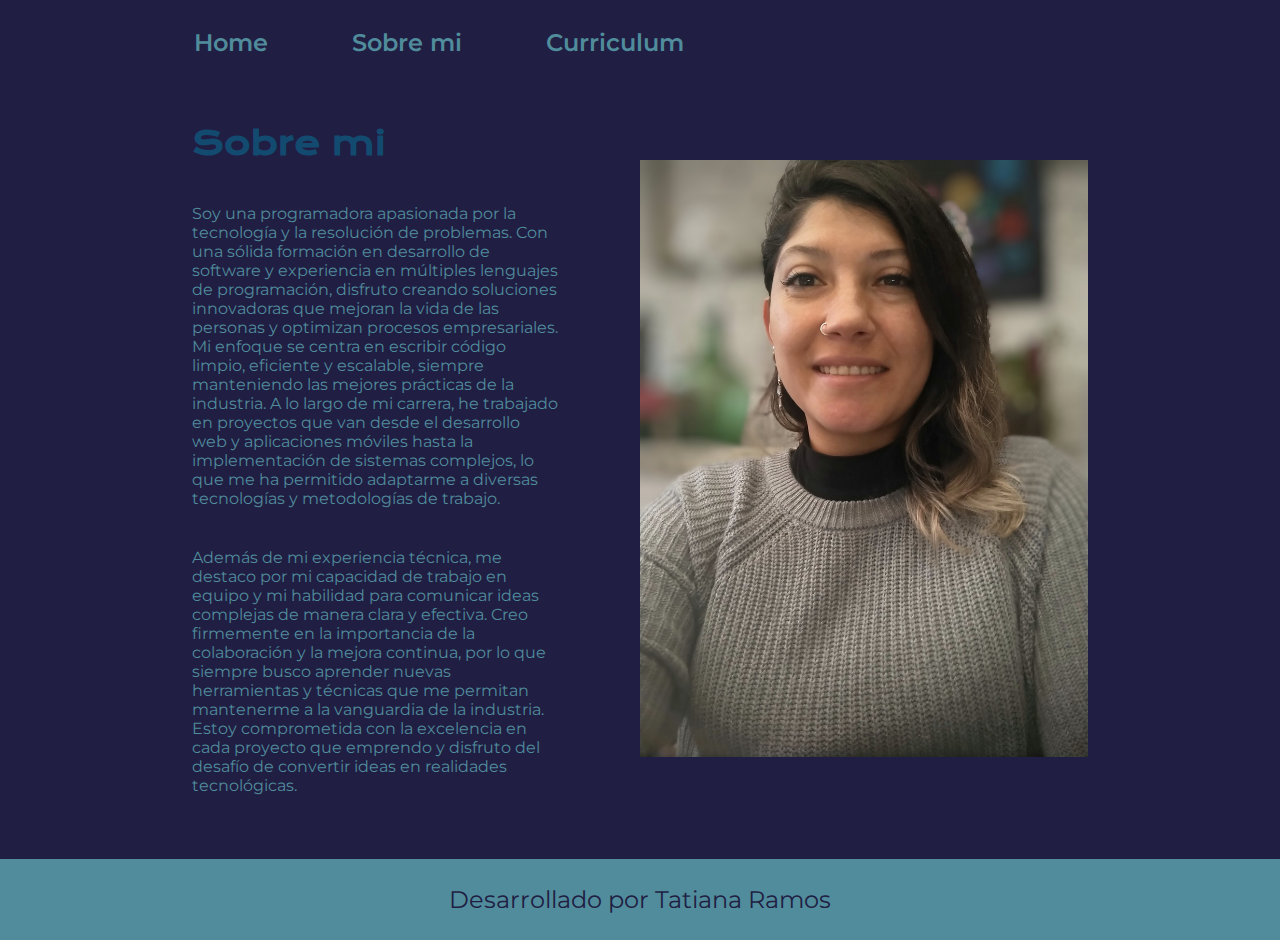
==== about.html @ 74ca8efa "mi proyecto" ====
<!DOCTYPE html>
<html lang="en-mx">
<head>
    <meta charset="UTF-8">
    <meta name="viewport" content="width=device-width, initial-scale=1.0">
    <title>Sobre mi </title>
    <link rel = "stylesheet" href="./styles/style.css">

</head>
<body>
    <header class="header">
        <nav class="header__menu">
            <a class="header__menu__link" href="index.html">
                Home</a> 
            <a class="header__menu__link" href="about.html">
                Sobre mi</a>
                <a class="header__menu__link" href="curriculum.html">
                Curriculum</a>
        </nav>
    </header>

    <main class="presentacion">
        <section class="presentacion__contenido">
            <h1 class="presentacion__contenido__titulo">Sobre mi </h1>
            <p class="presentacion__contenido__texto">Soy una programadora apasionada por la tecnología y la resolución de problemas. Con una sólida formación en desarrollo de software y experiencia en múltiples lenguajes de programación, disfruto creando soluciones innovadoras que mejoran la vida de las personas y optimizan procesos empresariales. Mi enfoque se centra en escribir código limpio, eficiente y escalable, siempre manteniendo las mejores prácticas de la industria. A lo largo de mi carrera, he trabajado en proyectos que van desde el desarrollo web y aplicaciones móviles hasta la implementación de sistemas complejos, lo que me ha permitido adaptarme a diversas tecnologías y metodologías de trabajo.
            </p>
            <p class="presentacion__contenido__texto">Además de mi experiencia técnica, me destaco por mi capacidad de trabajo en equipo y mi habilidad para comunicar ideas complejas de manera clara y efectiva. Creo firmemente en la importancia de la colaboración y la mejora continua, por lo que siempre busco aprender nuevas herramientas y técnicas que me permitan mantenerme a la vanguardia de la industria. Estoy comprometida con la excelencia en cada proyecto que emprendo y disfruto del desafío de convertir ideas en realidades tecnológicas.
            </p>
        </section>

    
        <img class= "presentacion__imagen" src="./assets/foto.jpg.jpg" alt="Tatiana desarrollando" />

    </main>
    <footer class="footer">
        <p>Desarrollado por Tatiana Ramos</p>
    </footer> 
</body>
</html>
---- styles/style.css ----
@import url('https://fonts.googleapis.com/css2?family=Krona+One&family=Montserrat:ital,wght@0,100..900;1,100..900&display=swap');

:root{
    --color-primario: #201E43;
    --color-secundario: #134B70;
    --color-terciario: #508C9B;
    --color-cuarto: #EEEEEE;
    --color-quinto:#f6f6;

    --fuente-montserrat: "Montserrat", sans-serif;
    --fuente-krona: "Krona One", sans-serif;
}
*{   
padding: 0;
    margin: 0;
}

body{
    background-color:var(--color-primario);
    color:var(--color-secundario);
    box-sizing: border-box;
}

.header {
padding: 2% 0% 0% 15%;
}

.header__menu{
    display:flex;
    gap: 80px;
}

.header__menu__link{
font-size: 1.5rem;
font-weight: 600;
font-family: var(--fuente-montserrat);
text-align: center;
text-decoration: none;
padding: 281px 29; ; 
color: var(--color-terciario);
border: 2px solid var(--color-primario);
display: flex;
justify-content: center;
gap: 29px;
}

.header__menu__link:hover{
border: 2px solid var(--color-terciario);
cursor: pointer;
background-color: var(--color-primario);
}

.presentacion__imagen{
    width: 50%;
    display: flex;
}

.presentacion{
    display: flex;
    align-items: center;
    padding:5% 15%;
    justify-content: space-between;
    gap:82px;
}

.presentacion__contenido{
   width: 50%; 
   display: flex;
   flex-direction: column;
   gap:40px;
   
}
.presentacion__contenido__titulo{
    font-size: 2rem;
    font-family: var(--fuente-krona);
}
.titulo-destaque{
    color: var(--color-terciario);
}

.presentacion__contenido__texto{
    font-size: 1.5 rem;
    font-family: var(--fuente-montserrat);
    text-decoration: none;
    color: var(--color-terciario);
}

.presentacion__enlaces{
    display:flex;
    justify-content: space-between;
    flex-direction: column;
    align-items: center;
    gap: 32px;
}

.presentacion__enlaces_subtitulo{
font-family: var(--fuente-krona);
font-size: 1.5rem;
font-weight: 400;
}

.presentacion__enlaces__link{
width: 50%;
text-align: center;
border-radius: 8px;
font-size: 1.5rem ;
font-weight: 600;
padding: 21.5px 0; 
text-decoration: none;
color:var(--color-secundario);
font-family: var(--fuente-montserrat);
border: 2px solid var(--color-terciario);
display: flex;
justify-content: center;
gap:16px;
}

.presentacion__enlaces__link:hover{
    border: 2px solid var(--color-cuarto);
    cursor: pointer;
    background-color: var(--color-quinto);
}

.presentacion__contenido__texto_strong:hover{
    background-color: var(--color-cuarto);
}

.footer{
    background-color: var(--color-terciario);
    padding: 26px;
    color: var(--color-primario);
    text-align: center;
    font-family: var(--fuente-montserrat);
    font-size: 1.5rem;
    font-weight: 400;    
}
.presentacion__contenido__texto a{
    text-decoration: none;
    color: var(--color-terciario);
}

@media (max-width: 1200px){

    .header{
        padding: 10%;
    }

    .header__menu{
        font-size: 1.5rem ;
        width: 250px;
        height: 25px;
        left: 225px;
        align-items: normal;
    }

    .presentacion{
        flex-direction: column-reverse;
        padding: 5%;
    }
    .presentacion__contenido{
     width: auto;
    }
}
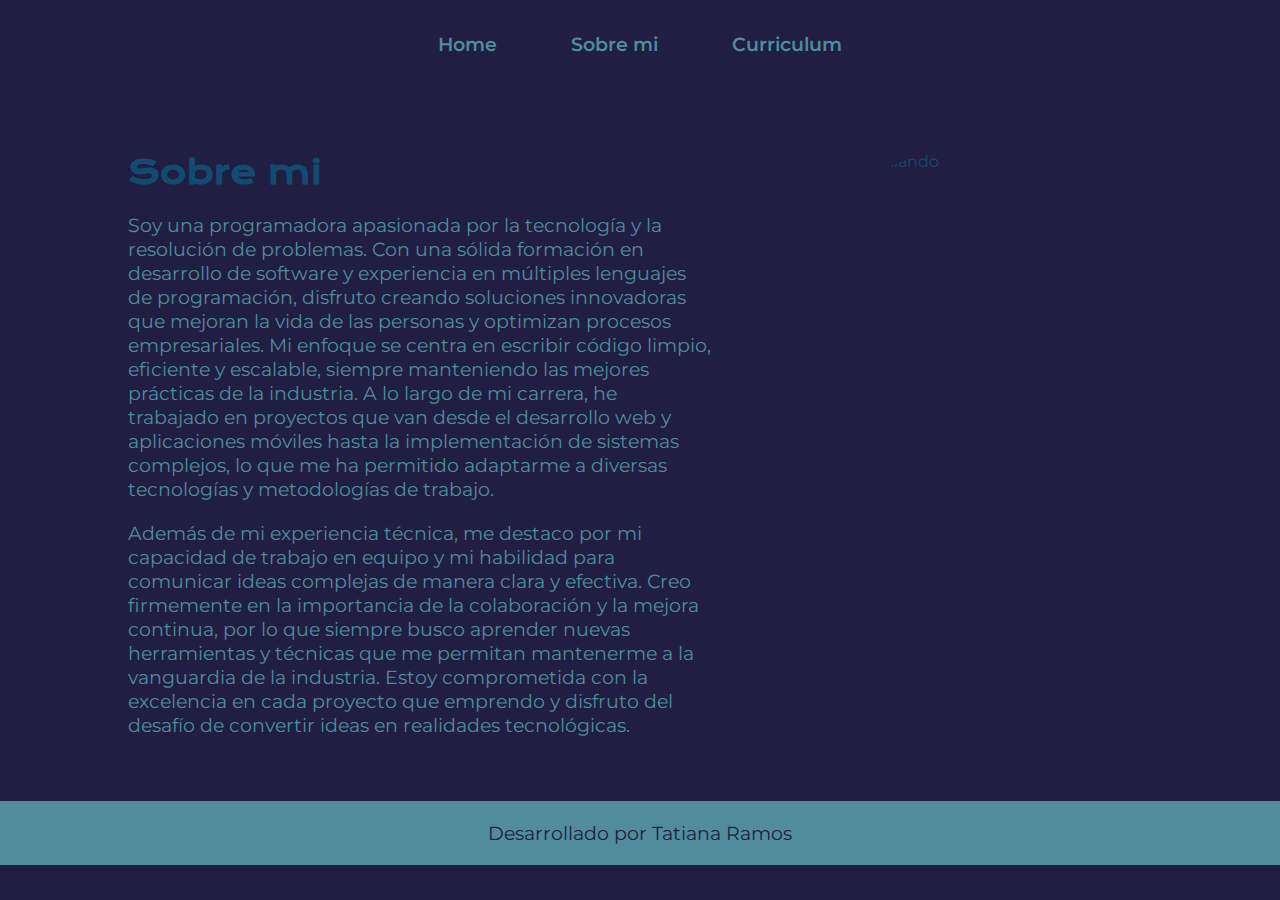
==== commit f984992f: "Optimizando page" ====
--- a/about.html
+++ b/about.html
@@ -28,12 +28,11 @@
             </p>
         </section>
 
-    
-        <img class= "presentacion__imagen" src="./assets/foto.jpg.jpg" alt="Tatiana desarrollando" />
+        <img class= "presentacion__imagen" src="./assets/Tatii_desarrollando.jpg" width="200px"; alt="Tatiana desarrollando" />
 
     </main>
     <footer class="footer">
         <p>Desarrollado por Tatiana Ramos</p>
     </footer> 
 </body>
-</html>+</html>
--- a/styles/style.css
+++ b/styles/style.css
@@ -1,164 +1,157 @@
 
 @import url('https://fonts.googleapis.com/css2?family=Krona+One&family=Montserrat:ital,wght@0,100..900;1,100..900&display=swap');
 
-:root{
+:root {
     --color-primario: #201E43;
     --color-secundario: #134B70;
     --color-terciario: #508C9B;
     --color-cuarto: #EEEEEE;
-    --color-quinto:#f6f6;
+    --color-quinto: #f6f6;
 
     --fuente-montserrat: "Montserrat", sans-serif;
     --fuente-krona: "Krona One", sans-serif;
 }
-*{   
-padding: 0;
+
+/* RESET BÁSICO */
+* {
+    padding: 0;
     margin: 0;
-}
-
-body{
-    background-color:var(--color-primario);
-    color:var(--color-secundario);
     box-sizing: border-box;
 }
 
-.header {
-padding: 2% 0% 0% 15%;
+body {
+    background-color: var(--color-primario);
+    color: var(--color-secundario);
+    font-family: var(--fuente-montserrat);
 }
 
-.header__menu{
-    display:flex;
-    gap: 80px;
+/* HEADER */
+.header {
+    width: 100%;
+    padding: 20px;
+    text-align: center;
+    background-color: var(--color-primario);
 }
 
-.header__menu__link{
-font-size: 1.5rem;
-font-weight: 600;
-font-family: var(--fuente-montserrat);
-text-align: center;
-text-decoration: none;
-padding: 281px 29; ; 
-color: var(--color-terciario);
-border: 2px solid var(--color-primario);
-display: flex;
-justify-content: center;
-gap: 29px;
+.header__menu {
+    display: flex;
+    justify-content: center;
+    gap: 40px; /* Espaciado entre los enlaces */
 }
 
-.header__menu__link:hover{
-border: 2px solid var(--color-terciario);
-cursor: pointer;
-background-color: var(--color-primario);
+.header__menu__link {
+    font-size: 1.2rem;
+    font-weight: 600;
+    font-family: var(--fuente-montserrat);
+    text-align: center;
+    text-decoration: none;
+    color: var(--color-terciario);
+    border: 2px solid transparent;
+    padding: 10px 15px;
 }
 
-.presentacion__imagen{
-    width: 50%;
-    display: flex;
+.header__menu__link:hover {
+    border-color: var(--color-terciario);
+    background-color: var(--color-primario);
+    cursor: pointer;
 }
 
-.presentacion{
+/* MAIN CONTENT - PRESENTACION */
+.presentacion {
     display: flex;
-    align-items: center;
-    padding:5% 15%;
+    flex-wrap: wrap;
     justify-content: space-between;
-    gap:82px;
+    padding: 5% 10%; /* Ajustado para responsividad */
+    gap: 40px;
 }
 
-.presentacion__contenido{
-   width: 50%; 
-   display: flex;
-   flex-direction: column;
-   gap:40px;
-   
+.presentacion__contenido {
+    flex: 1 1 45%; /* Permite que el contenido ocupe 45% */
+    display: flex;
+    flex-direction: column;
+    gap: 20px;
 }
-.presentacion__contenido__titulo{
+
+.presentacion__contenido__titulo {
     font-size: 2rem;
     font-family: var(--fuente-krona);
 }
-.titulo-destaque{
+
+.titulo-destaque {
     color: var(--color-terciario);
 }
 
-.presentacion__contenido__texto{
-    font-size: 1.5 rem;
-    font-family: var(--fuente-montserrat);
-    text-decoration: none;
+.presentacion__contenido__texto {
+    font-size: 1.2rem;
     color: var(--color-terciario);
 }
 
-.presentacion__enlaces{
-    display:flex;
-    justify-content: space-between;
+/* ENLACES DE REDES SOCIALES */
+.presentacion__enlaces {
+    display: flex;
     flex-direction: column;
     align-items: center;
-    gap: 32px;
+    gap: 20px;
 }
 
-.presentacion__enlaces_subtitulo{
-font-family: var(--fuente-krona);
-font-size: 1.5rem;
-font-weight: 400;
+.presentacion__enlaces_subtitulo {
+    font-family: var(--fuente-krona);
+    font-size: 1.2rem;
+    text-align: center;
 }
 
-.presentacion__enlaces__link{
-width: 50%;
-text-align: center;
-border-radius: 8px;
-font-size: 1.5rem ;
-font-weight: 600;
-padding: 21.5px 0; 
-text-decoration: none;
-color:var(--color-secundario);
-font-family: var(--fuente-montserrat);
-border: 2px solid var(--color-terciario);
-display: flex;
-justify-content: center;
-gap:16px;
+.presentacion__enlaces__link {
+    width: 60%;
+    text-align: center;
+    font-size: 1.2rem;
+    padding: 10px 0;
+    text-decoration: none;
+    color: var(--color-secundario);
+    font-weight: 600;
+    border: 2px solid var(--color-terciario);
+    border-radius: 8px;
 }
 
-.presentacion__enlaces__link:hover{
-    border: 2px solid var(--color-cuarto);
+.presentacion__enlaces__link:hover {
+    background-color: var(--color-cuarto);
+    border-color: var(--color-terciario);
     cursor: pointer;
-    background-color: var(--color-quinto);
 }
 
-.presentacion__contenido__texto_strong:hover{
-    background-color: var(--color-cuarto);
+/* IMAGEN */
+.presentacion__imagen {
+    flex: 1 1 45%;
+    max-width: 400px;
+    width: 100%;
+    border-radius: 50%;
 }
 
-.footer{
+/* FOOTER */
+.footer {
+    width: 100%;
     background-color: var(--color-terciario);
-    padding: 26px;
     color: var(--color-primario);
+    padding: 20px;
     text-align: center;
     font-family: var(--fuente-montserrat);
-    font-size: 1.5rem;
-    font-weight: 400;    
-}
-.presentacion__contenido__texto a{
-    text-decoration: none;
-    color: var(--color-terciario);
+    font-size: 1.2rem;
 }
 
-@media (max-width: 1200px){
-
-    .header{
-        padding: 10%;
-    }
-
-    .header__menu{
-        font-size: 1.5rem ;
-        width: 250px;
-        height: 25px;
-        left: 225px;
-        align-items: normal;
-    }
-
-    .presentacion{
+/* ESTILOS RESPONSIVOS */
+@media (max-width: 1200px) {
+    .presentacion {
         flex-direction: column-reverse;
+        align-items: center;
         padding: 5%;
     }
-    .presentacion__contenido{
-     width: auto;
+    .presentacion__contenido {
+        width: 100%;
+        text-align: center;
+    }
+    .header__menu {
+        gap: 20px;
+        flex-direction: column;
+        align-items: center;
     }
 }
+
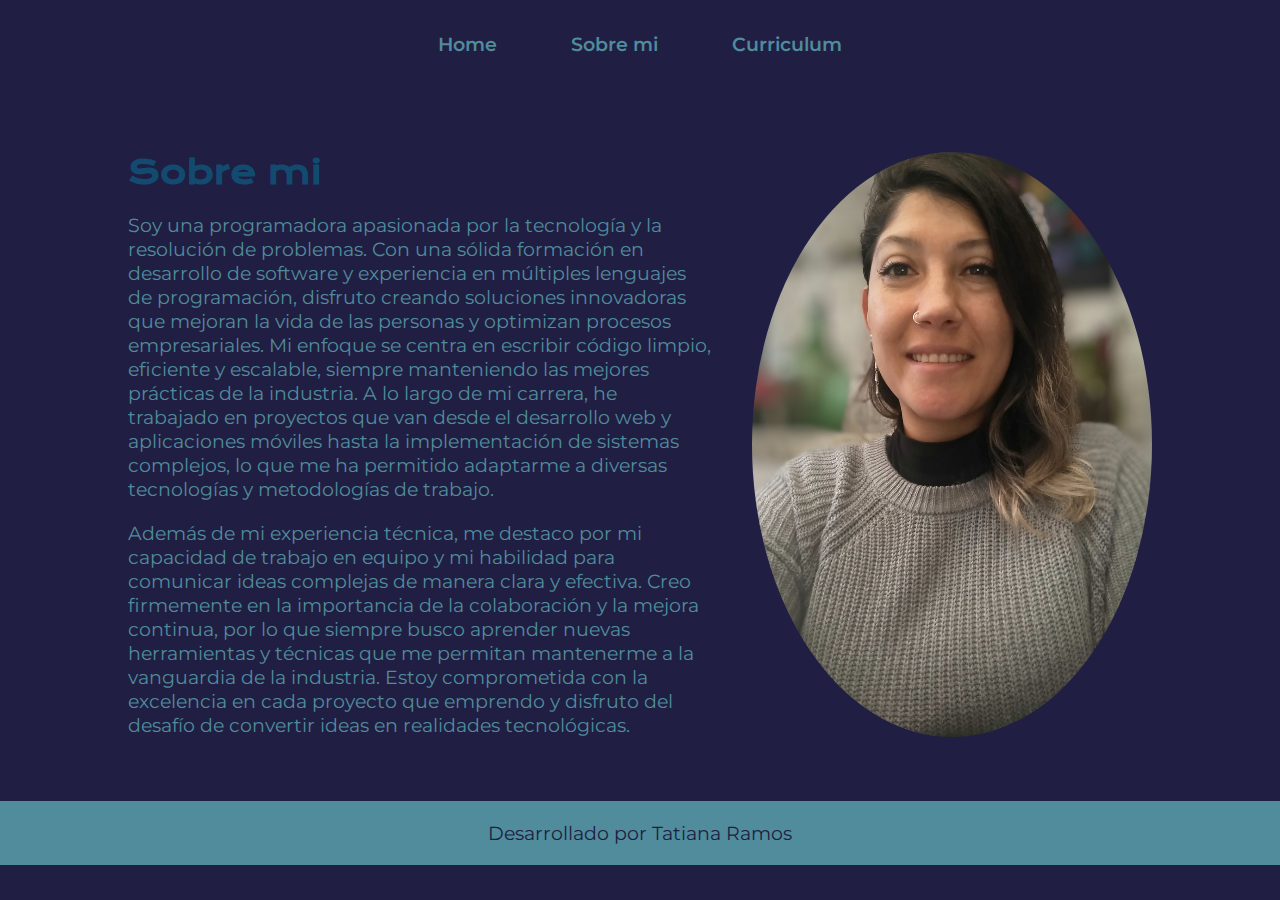
==== commit 12c0a377: "Update about.html" ====
--- a/about.html
+++ b/about.html
@@ -28,7 +28,7 @@
             </p>
         </section>
 
-        <img class= "presentacion__imagen" src="./assets/Tatii_desarrollando.jpg" width="200px"; alt="Tatiana desarrollando" />
+        <img class= "presentacion__imagen" src="./assets/foto.jpg.jpg" width="200px"; alt="Tatiana desarrollando" />
 
     </main>
     <footer class="footer">
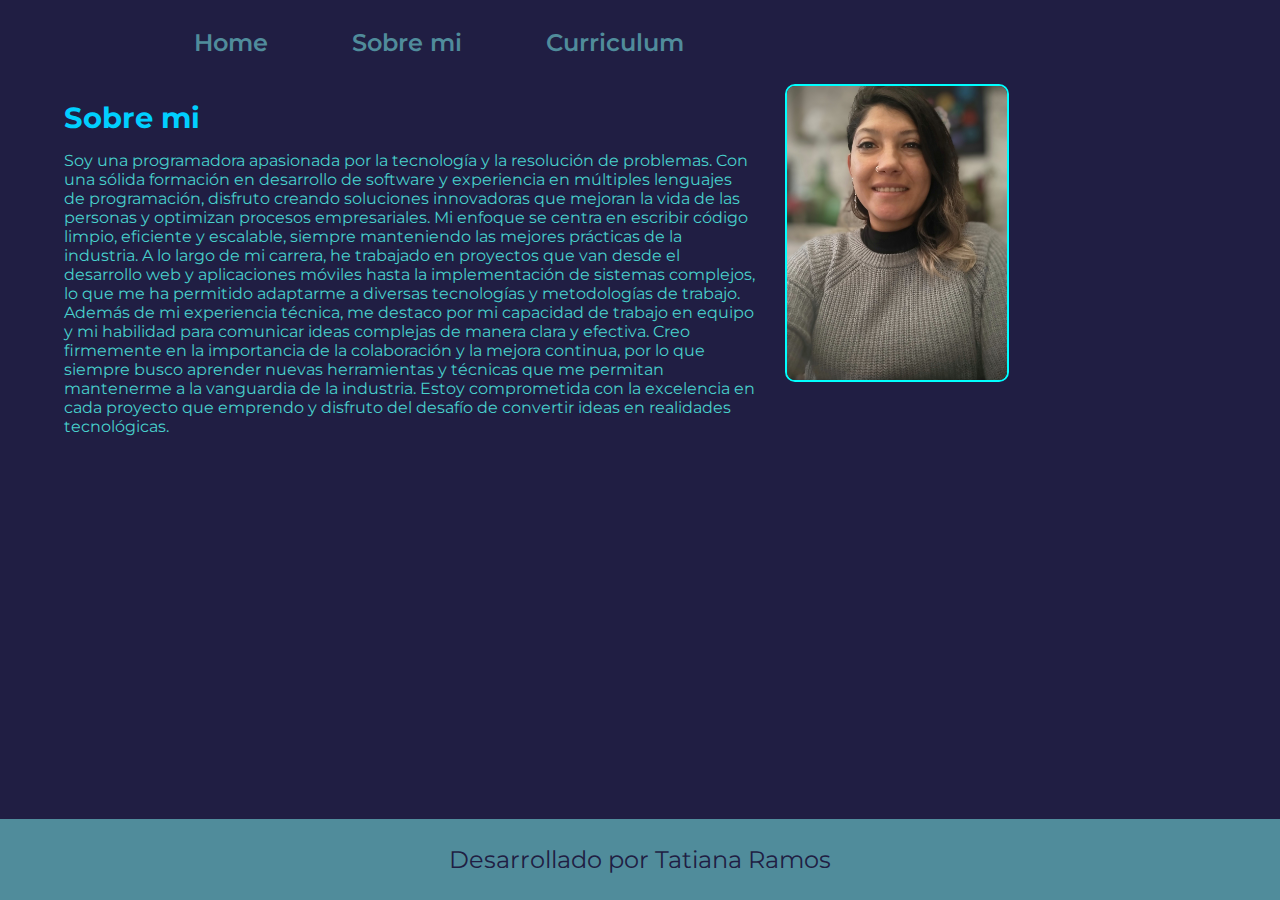
==== commit 9eeac68a: "Update about.html" ====
--- a/about.html
+++ b/about.html
@@ -21,18 +21,26 @@
 
     <main class="presentacion">
         <section class="presentacion__contenido">
-            <h1 class="presentacion__contenido__titulo">Sobre mi </h1>
-            <p class="presentacion__contenido__texto">Soy una programadora apasionada por la tecnología y la resolución de problemas. Con una sólida formación en desarrollo de software y experiencia en múltiples lenguajes de programación, disfruto creando soluciones innovadoras que mejoran la vida de las personas y optimizan procesos empresariales. Mi enfoque se centra en escribir código limpio, eficiente y escalable, siempre manteniendo las mejores prácticas de la industria. A lo largo de mi carrera, he trabajado en proyectos que van desde el desarrollo web y aplicaciones móviles hasta la implementación de sistemas complejos, lo que me ha permitido adaptarme a diversas tecnologías y metodologías de trabajo.
-            </p>
-            <p class="presentacion__contenido__texto">Además de mi experiencia técnica, me destaco por mi capacidad de trabajo en equipo y mi habilidad para comunicar ideas complejas de manera clara y efectiva. Creo firmemente en la importancia de la colaboración y la mejora continua, por lo que siempre busco aprender nuevas herramientas y técnicas que me permitan mantenerme a la vanguardia de la industria. Estoy comprometida con la excelencia en cada proyecto que emprendo y disfruto del desafío de convertir ideas en realidades tecnológicas.
-            </p>
+          <h1 class="presentacion__contenido__titulo">Sobre mi</h1>
+          <p class="presentacion__contenido__texto">
+            Soy una programadora apasionada por la tecnología y la resolución de problemas. Con una sólida formación en desarrollo de software y experiencia en múltiples lenguajes de programación, disfruto creando soluciones innovadoras que mejoran la vida de las personas y optimizan procesos empresariales. Mi enfoque se centra en escribir código limpio, eficiente y escalable, siempre manteniendo las mejores prácticas de la industria. A lo largo de mi carrera, he trabajado en proyectos que van desde el desarrollo web y aplicaciones móviles hasta la implementación de sistemas complejos, lo que me ha permitido adaptarme a diversas tecnologías y metodologías de trabajo. 
+          </p>
+          <p class="presentacion__contenido__texto">
+            Además de mi experiencia técnica, me destaco por mi capacidad de trabajo en equipo y mi habilidad para comunicar ideas complejas de manera clara y efectiva. Creo firmemente en la importancia de la colaboración y la mejora continua, por lo que siempre busco aprender nuevas herramientas y técnicas que me permitan mantenerme a la vanguardia de la industria. Estoy comprometida con la excelencia en cada proyecto que emprendo y disfruto del desafío de convertir ideas en realidades tecnológicas.
+          </p>
         </section>
-
-        <img class= "presentacion__imagen" src="./assets/foto.jpg.jpg" width="200px"; alt="Tatiana desarrollando" />
-
-    </main>
+      
+        <div class="presentacion__imagen__contenedor">
+          <img class="presentacion__imagen" src="./assets/foto.jpg.jpg" alt="Tatiana desarrollando" />
+        </div>
+      </main>
+      
     <footer class="footer">
         <p>Desarrollado por Tatiana Ramos</p>
     </footer> 
 </body>
 </html>
+
+
+
+
--- a/styles/style.css
+++ b/styles/style.css
@@ -1,157 +1,235 @@
-
 @import url('https://fonts.googleapis.com/css2?family=Krona+One&family=Montserrat:ital,wght@0,100..900;1,100..900&display=swap');
-
-:root {
+html, body {
+    height: 100%;
+    margin: 0;
+    display: flex;
+    flex-direction: column;
+  }
+  
+  body {
+    flex: 1;
+  }
+  
+  main, .presentacion {
+    flex: 1;
+  }
+  
+:root{
     --color-primario: #201E43;
     --color-secundario: #134B70;
     --color-terciario: #508C9B;
     --color-cuarto: #EEEEEE;
-    --color-quinto: #f6f6;
+    --color-quinto:#f6f6;
 
     --fuente-montserrat: "Montserrat", sans-serif;
     --fuente-krona: "Krona One", sans-serif;
 }
-
-/* RESET BÁSICO */
-* {
-    padding: 0;
-    margin: 0;
+*{   
+padding: 0;
+    margin: 0;
+}
+
+body{
+    background-color:var(--color-primario);
+    color:var(--color-secundario);
     box-sizing: border-box;
 }
 
-body {
-    background-color: var(--color-primario);
-    color: var(--color-secundario);
+.header {
+padding: 2% 0% 0% 15%;
+}
+
+.header__menu{
+    display:flex;
+    gap: 80px;
+}
+
+.header__menu__link{
+font-size: 1.5rem;
+font-weight: 600;
+font-family: var(--fuente-montserrat);
+text-align: center;
+text-decoration: none;
+color: var(--color-terciario);
+border: 2px solid var(--color-primario);
+display: flex;
+justify-content: center;
+gap: 29px;
+}
+
+.header__menu__link:hover{
+border: 2px solid var(--color-terciario);
+cursor: pointer;
+background-color: var(--color-primario);
+}
+
+.presentacion {
+    display: flex;
+    align-items: flex-start; /* Alineación superior */
+    justify-content: flex-start;
+    padding: 2% 5%;
+    gap: 30px; /* Reducido para que estén más cerca */
+  }
+  
+  .presentacion__contenido {
+    flex: 1;
+    max-width: 60%;
+    color: #48d1cc;
     font-family: var(--fuente-montserrat);
-}
-
-/* HEADER */
-.header {
-    width: 100%;
-    padding: 20px;
+    margin: 0;
+  }
+  
+  .presentacion__contenido__titulo {
+    font-size: 1.8rem;
+    color: #00cfff;
+    margin: 1rem 0;
+  }
+  
+  .presentacion__contenido ul {
+    list-style: disc;
+    padding-left: 1.5rem;
+    margin-bottom: 1.5rem;
+    line-height: 1.6;
+  }
+  
+  .presentacion__imagen__contenedor {
+    flex-shrink: 0;
+    display: flex;
+    justify-content: flex-start;
+    align-items: flex-start;
+    margin: 0;
+  }
+  
+  .presentacion__imagen {
+    max-width: 220px;
+    border-radius: 10px;
+    border: 2px solid cyan;
+  }
+
+  .descarga-cv {
+    margin-top: 2rem;
     text-align: center;
-    background-color: var(--color-primario);
-}
-
-.header__menu {
-    display: flex;
-    justify-content: center;
-    gap: 40px; /* Espaciado entre los enlaces */
-}
-
-.header__menu__link {
-    font-size: 1.2rem;
-    font-weight: 600;
+  }
+  
+  .descarga-cv button {
+    background-color: #008CBA;
+    color: white;
+    padding: 12px 24px;
+    border: none;
+    border-radius: 8px;
+    font-size: 1rem;
+    cursor: pointer;
+    transition: background-color 0.3s ease;
+  }
+  
+  .descarga-cv button:hover {
+    background-color: #005f75;
+  }
+  
+  
+
+.presentacion__contenido__wrapper {
+    flex: 1;
+    max-width: 60%;
+}
+
+.titulo-destaque{
+    color: var(--color-terciario);
+}
+
+.presentacion__contenido__texto{
+    font-size: 1.5 rem;
     font-family: var(--fuente-montserrat);
+    text-decoration: none;
+    color: var (--color-terciario);
+}
+
+.presentacion__enlaces{
+    display:flex;
+    justify-content: space-between;
+    flex-direction: column;
+    align-items: center;
+    gap: 32px;
+}
+
+.presentacion__enlaces_subtitulo{
+font-family: var(--fuente-krona);
+font-size: 1.5rem;
+font-weight: 400;
+}
+
+.presentacion__enlaces__link{
+width: 50%;
+text-align: center;
+border-radius: 8px;
+font-size: 1.5rem ;
+font-weight: 600;
+padding: 21.5px 0; 
+text-decoration: none;
+color:var(--color-secundario);
+font-family: var(--fuente-montserrat);
+border: 2px solid var(--color-terciario);
+display: flex;
+justify-content: center;
+gap:16px;
+}
+
+.presentacion__enlaces__link:hover{
+    border: 2px solid var(--color-cuarto);
+    cursor: pointer;
+    background-color: var(--color-quinto);
+}
+
+.presentacion__contenido__texto_strong:hover{
+    background-color: var(--color-cuarto);
+}
+
+.footer{
+    background-color: var(--color-terciario);
+    padding: 26px;
+    color: var(--color-primario);
     text-align: center;
+    font-family: var(--fuente-montserrat);
+    font-size: 1.5rem;
+    font-weight: 400;    
+}
+.presentacion__contenido__texto a{
     text-decoration: none;
     color: var(--color-terciario);
-    border: 2px solid transparent;
-    padding: 10px 15px;
-}
-
-.header__menu__link:hover {
-    border-color: var(--color-terciario);
-    background-color: var(--color-primario);
-    cursor: pointer;
-}
-
-/* MAIN CONTENT - PRESENTACION */
-.presentacion {
-    display: flex;
-    flex-wrap: wrap;
-    justify-content: space-between;
-    padding: 5% 10%; /* Ajustado para responsividad */
-    gap: 40px;
-}
-
-.presentacion__contenido {
-    flex: 1 1 45%; /* Permite que el contenido ocupe 45% */
-    display: flex;
-    flex-direction: column;
-    gap: 20px;
-}
-
-.presentacion__contenido__titulo {
-    font-size: 2rem;
-    font-family: var(--fuente-krona);
-}
-
-.titulo-destaque {
-    color: var(--color-terciario);
-}
-
-.presentacion__contenido__texto {
-    font-size: 1.2rem;
-    color: var(--color-terciario);
-}
-
-/* ENLACES DE REDES SOCIALES */
-.presentacion__enlaces {
-    display: flex;
-    flex-direction: column;
-    align-items: center;
-    gap: 20px;
-}
-
-.presentacion__enlaces_subtitulo {
-    font-family: var(--fuente-krona);
-    font-size: 1.2rem;
-    text-align: center;
-}
-
-.presentacion__enlaces__link {
-    width: 60%;
-    text-align: center;
-    font-size: 1.2rem;
-    padding: 10px 0;
-    text-decoration: none;
-    color: var(--color-secundario);
-    font-weight: 600;
-    border: 2px solid var(--color-terciario);
-    border-radius: 8px;
-}
-
-.presentacion__enlaces__link:hover {
-    background-color: var(--color-cuarto);
-    border-color: var(--color-terciario);
-    cursor: pointer;
-}
-
-/* IMAGEN */
-.presentacion__imagen {
-    flex: 1 1 45%;
-    max-width: 400px;
-    width: 100%;
-    border-radius: 50%;
-}
-
-/* FOOTER */
-.footer {
-    width: 100%;
-    background-color: var(--color-terciario);
-    color: var(--color-primario);
-    padding: 20px;
-    text-align: center;
-    font-family: var(--fuente-montserrat);
-    font-size: 1.2rem;
-}
-
-/* ESTILOS RESPONSIVOS */
-@media (max-width: 1200px) {
+}
+
+
+@media (max-width: 768px) {
     .presentacion {
-        flex-direction: column-reverse;
-        align-items: center;
-        padding: 5%;
-    }
+      flex-direction: column;
+      align-items: center;
+      text-align: left;
+      padding: 2rem 1rem;
+    }
+  
     .presentacion__contenido {
-        width: 100%;
-        text-align: center;
-    }
+      width: 100%;
+    }
+  
+    .presentacion__imagen__contenedor {
+      width: 100%;
+      margin-top: 2rem;
+    }
+  
+    .presentacion__imagen {
+      max-width: 250px;
+      width: 100%;
+    }
+  
     .header__menu {
-        gap: 20px;
-        flex-direction: column;
-        align-items: center;
-    }
-}
-
+      flex-direction: column;
+      align-items: center;
+      gap: 1rem;
+    }
+  
+    .header__menu__link {
+      font-size: 1.2rem;
+    }
+  }
+  
+
